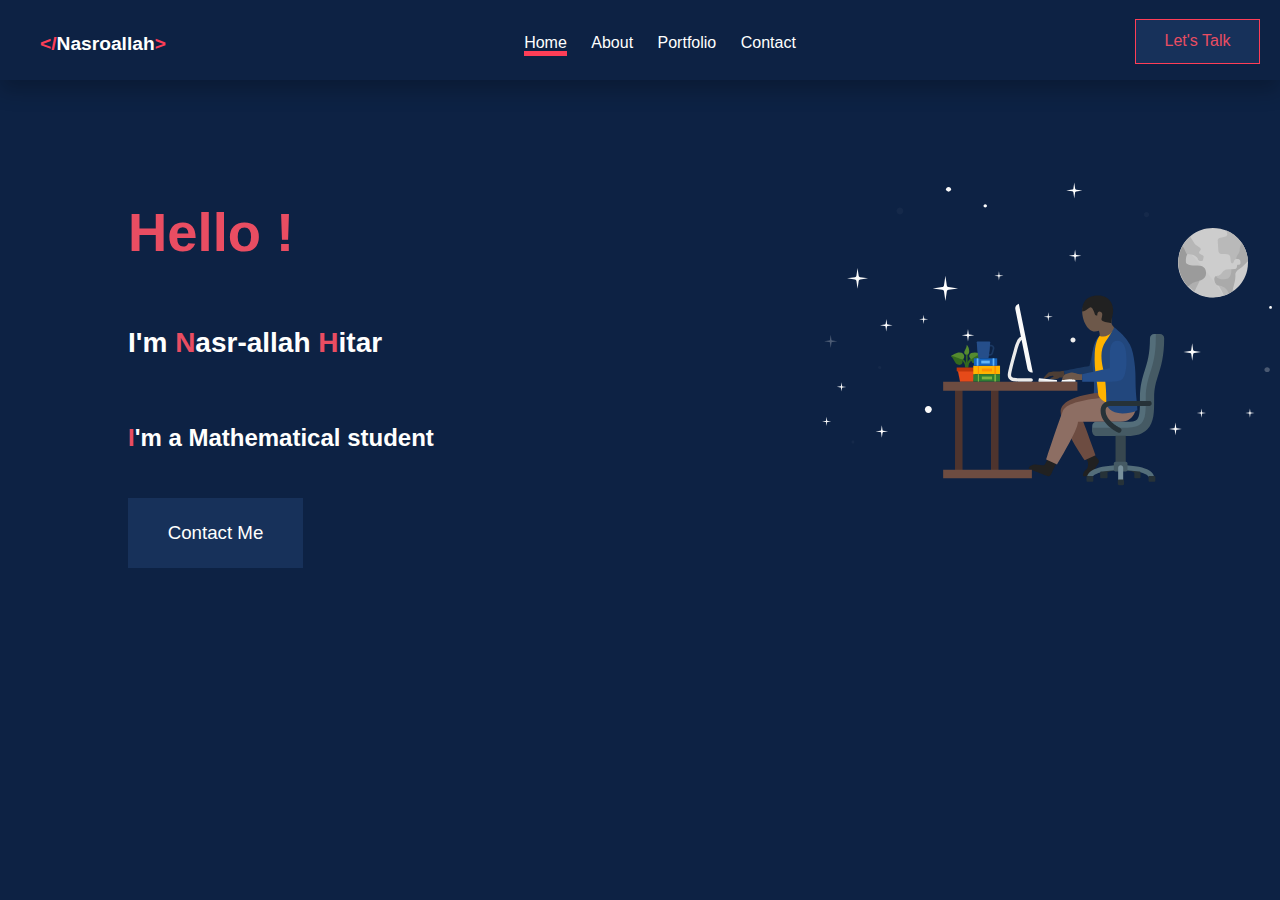
==== index.html @ fa9decda "Add files via upload" ====
<!DOCTYPE html>
<html>

	<head>

		<link rel="stylesheet" type="text/css" href="Styles/style.css">

		<link rel="icon" type="image/x-icon" href="Images/programmer-icon-14.png">

		<title>Nasroallah Hitar|Home Section</title>

		<meta charset="utf-8">

	</head>

	<img src="Images/progress-icon-gif-1.jpg.gif" height="auto" width="200px" id="Load">

	<nav class="PhoneNav" id="PhoneNav">

		<img src="Images/X.png" height="50px" width="50px" id="Xbtn">

		<br>

		<br>

		<center><b style="font-size: 5vw%;color: var(--white);"><b style="color: var(--red)";>&lt;/</b><b>Nasroallah</b><b style="color: var(--red); ">&gt;</b></b></center>

		<br>

		<a href="index.html" class="NAV"><article style="opacity: 1 !important;">

			Home

		</article></a>

		<a href="about.html" class="NAV"><article>
			
			About

		</article></a>

		<a href="portfolio.html" class="NAV"><article>
			
			Portfolio

		</article></a>

		<a href="contact.html" class="NAV"><article>
			
			Contact

		</article></a>

	</nav>

	<body id="Body">	

		<nav class="computerNav">

			<ul>

				<center>
				
					<a href="index.html"><li style="border-bottom: 5px var(--red) solid;">Home</li></a>

					<a href="about.html"><li>About</li></a>

					<a href="portfolio.html"><li>Portfolio</li></a>

					<a href="contact.html"><li>Contact</li></a>

				</center>

				<b style="font-size: 120%;position:relative;top: -1px;color: var(--white)"><b style="color: var(--red)";>&lt;/</b><b>Nasroallah</b><b style="color: var(--red);">&gt;</b></b>

				<button class="letstalk" id="talkbtn">Let's Talk</button>

			</ul>

		</nav>

		<a><img src="Images/menu-512.png" height="50px" width="50px" class="menubtn" id="menuXbtn"></a>

		<br>

		<img src="Images/hero.svg" height="550px" width="450px" class="heroImg">

		<br>

		<main class="main_">

			<h1><b class="Hi" id="Hi">Hello !</b></h1>

			<br>

			<h2 class="name">I'm <b style="color: var(--light-red);">N</b>asr-allah <b style="color: var(--light-red);">H</b>itar</h2>

			<br>

			<h3 class="I_m"><b style="color: var(--light-red);">I</b>'m a <b id="im">Mathematical student</b><h3>

			<br>

			<a href="contact.html"><button class="ContactBtn">Contact Me</button></a>

		</main>

	</body>

	<script type="text/javascript" src="Scripts/script.js"></script>

</html>
---- Styles/style.css ----
:root {

	--red: #fe3e57;
	
	--light-red: #e94d62;
	
	--white: #fffffe;
	
	--territory-text: rgb(214, 217, 224);
	
	--secondary-head: rgb(215, 224, 236);
	
	--primary-background: #17315a;
	
	--secondary-background: rgb(13, 34, 68);
	
	--secondary-button: #294572;
	
	--footer: #131d2c;
	
	--montserrat: "Montserrat",sans-serif;
	
	--open-sans: "Open Sans",sans-serif;

	--dark-shadow:rgba(0,0,0,0.23);

}

#Load{

	position: absolute;

	left: 50%;

	top: 50%;

	transform: translate(-50%,-50%);

}

*{

	color: var(--white);

	text-decoration: none;

	z-index: 1;

}

body{

	font-family: var(--open-sans);

	background: var(--secondary-background);

}

li{

	display: inline;

	margin: 10px;

	position: relative;

	top: 17.5px;

	transition: all 0.5s ease;

}

li:hover{
	
	color: var(--light-red); 

}

#computerNav{

	position: fixed;

}

nav{

	position: absolute;

	background: var(--secondary-background);

	box-shadow: 0 10px 20px var(--dark-shadow);

	top: 0%;

	left: 0%;

	height: 80px;

	width: 100%;

	z-index: 10;

}

.letstalk{

	background: var(--primary-background);

	border: 1px var(--red) solid; 

	color: var(--light-red);

	height: 45px;

	width: 125px;

	float: right;

	position: relative;

	top: -15.5px;

	left: -20px;

	transition: all 1.5s ease;

	font-size: 100%;

	text-align: center;

}

.letstalk:hover{

	opacity: 100%;

	background: var(--red);

	color: var(--primary-background);

}

.Hi{

	color: var(--light-red);

	font-size: 170%;

}

.heroImg{

	float: right;

}

main{

	position: absolute;

	left: 10%;

	top: 20%;

}

label{

	color: var(--red);

}

small{

	color: var(--territory-text);

}

.I_m{

	font-size: 150%;

}

.name{

	font-size: 175%;

}

.ContactBtn{

	background: var(--primary-background);

	height: 70px;

	width: 175px;

	border: none;

	transition: all 1.5s ease;

	font-size: 100%;

	transition: all 2s ease;

}

.ContactBtn:hover{

	position: relative;

	top: -3px;

	box-shadow: 0 10px 20px var(--dark-shadow);

	color: var(--red);

}

.menubtn{

	visibility: hidden;

}

.me{

	max-height: 70%;

	border-radius: 25px;

}

.aboutTitle{

	font-size: 4vw;

}

.About_me{

	font-size: 3vw;

}

label{

	font-size: 2.5vw;

}

.main__{

	position: absolute;

	top: 15%;

}

.PortTitle{

	color: var(--red);

	font-size: 5vw;

	position: relative;

	top: 50px;

	font-family: var(--montserrat);

}

#PhoneNav{

	margin-top: 10px;

	visibility: hidden;

}

article{

	display: block;

	background: var(--primary-background);

	height: 80px;

	width: 100%;

	font-size: 4vw;

	opacity: 0.5;

	transition: all 1.5s ease;

	border-bottom:3.5px var(--red) solid;

	margin-top: 5px;

}

article:hover{

	opacity: 0.75;

	position: relative;

	left: 10px;

}

article:hover .NAV{

	color: var(--territory-text);

}

.cntlabel{

	font-size: 3vw;

}

.emlbtn,.wtsp{

	background: var(--secondary-background);

	color:var(--territory-text);

	border:1px var(--red) solid;

	transition: all 2s ease;

	height: 80px;

	width: 300px;

	font-size: 120%;

	border-radius: 20px;

}

.emlbtn:hover,.wtsp:hover{

	background: var(--light-red);

	color: var(--secondary-background);

}

input,textarea{

	height: 50px;

	width: 300px;

	border-radius: 10px;

	border:none;

	background: var(--primary-background);

	font-size: 50%;

	margin-top: 2.5px;

	color: var(--territory-text);

}

textarea{

	height: 100px;

	font-size: 100%;

}

.sub{

	background: var(--red);

	color: var(--territory-text);

	height: 55px;

	width: 150px;

	margin: 10px;

	border:none;

	font-size: 120%;

	border-radius: 10px;

	transition: all 2s ease;

}

.sub:hover{

	filter: drop-shadow(2px 4px 8px black);

	position: relative;

	top: -5px;

}


.DivA,.DivB,.DivC{

	display: flex;

}

.childDivA,.childDivB,.childDivC{

	background: var(--primary-background);

	height:200px;

	width: 250px;

	margin: 2.5px;

	transition: all 0.3s ease;

}

.childDivA:hover,.childDivB:hover,.childDivC:hover{

	background: var(--red);

	box-shadow: 2px 4px 8px black;

}

.childDivA:hover .divimg{

	animation-name: UPIMAGE;

	animation-duration: 3s;

	animation-timing-function: ease;

	animation-iteration-count: infinite;

}

.childDivB:hover .divimg{

	animation-name: UPIMAGE;

	animation-duration: 3s;

	animation-timing-function: ease;

	animation-iteration-count: infinite;

}

.childDivC:hover .divimg{

	animation-name: UPIMAGE;

	animation-duration: 3s;

	animation-timing-function: ease;

	animation-iteration-count: infinite;

}

.Childs{

	position: absolute;

	left: 50%;

	transform: translate(-50%,0%);

	color: var(--territory-text);

}

@keyframes UPIMAGE{

	100%{

		height:0px;
		
	}

}

.thanksimg{

	position: absolute;

	left: 50%;top: 50%;

	transform: translate(-50%,-10%);
}

.thanks{

	font-size: 7vw;

	color: var(--red);

}

.sent{

	font-size: 140%;

	color: var(--red);

}

@media (max-width:950px){

	.thanksimg{


		transform: translate(-50%,-35%);

	}

	input{

		font-size: 100%;

	}

	.computerNav{

		display: none;

	}

	nav{

		box-shadow: none;

		z-index: -10;

	}

	#menuXbtn{

		visibility: visible;

		z-index: 100;

		position: fixed;

	}

	#Xbtn{

		margin-top: -10px;

		z-index: 1;

	}

	.menubtn,#Xbtn{

		position: absolute;

		left: 0px;

		top: 0px;

		background: var(--primary-background);

		transition: all 1.5s ease;

		height: 50px;

		width: 50px;

		border:none;

	}

	.menubtn:hover,#Xbtn:hover{

		background: var(--red);

	}

	.heroImg{

		margin-top: 20px;

		height: 250px;

		width: 300px;

		position: absolute;

		left: 50%;

		transform: translate(-50%,0%);

		margin-top: -10px;
	}

	.main_{

		top: 40%;

	}

	.I_m{

		font-size: 130% !important;

		font-weight: 300;

	}

	.ContactBtn{

		font-size: 75%;

		height: 45px;

		width: 250px;

	}

	.name{

		font-size: 155%;

		font-weight: 300;

	}

	.Hi{

		font-size: 150%;

		font-weight: 300;

	}

	.main__{

		top: 10%;

	}

	.PortTitle{

		top: 0px;

	}

	article{

		font-size: 7vw;

	}

	.DivA,.DivB,.DivC{

		display: block;

	}
	
}

@media (min-width: 1000px){

	.cntlabel{

		font-size: 2.2vw;

	}

	.titleCnt{

		font-size: 2.5vw;

		margin-bottom: 10px;

	}

	textarea{

		font-size: 50%;

	}

}
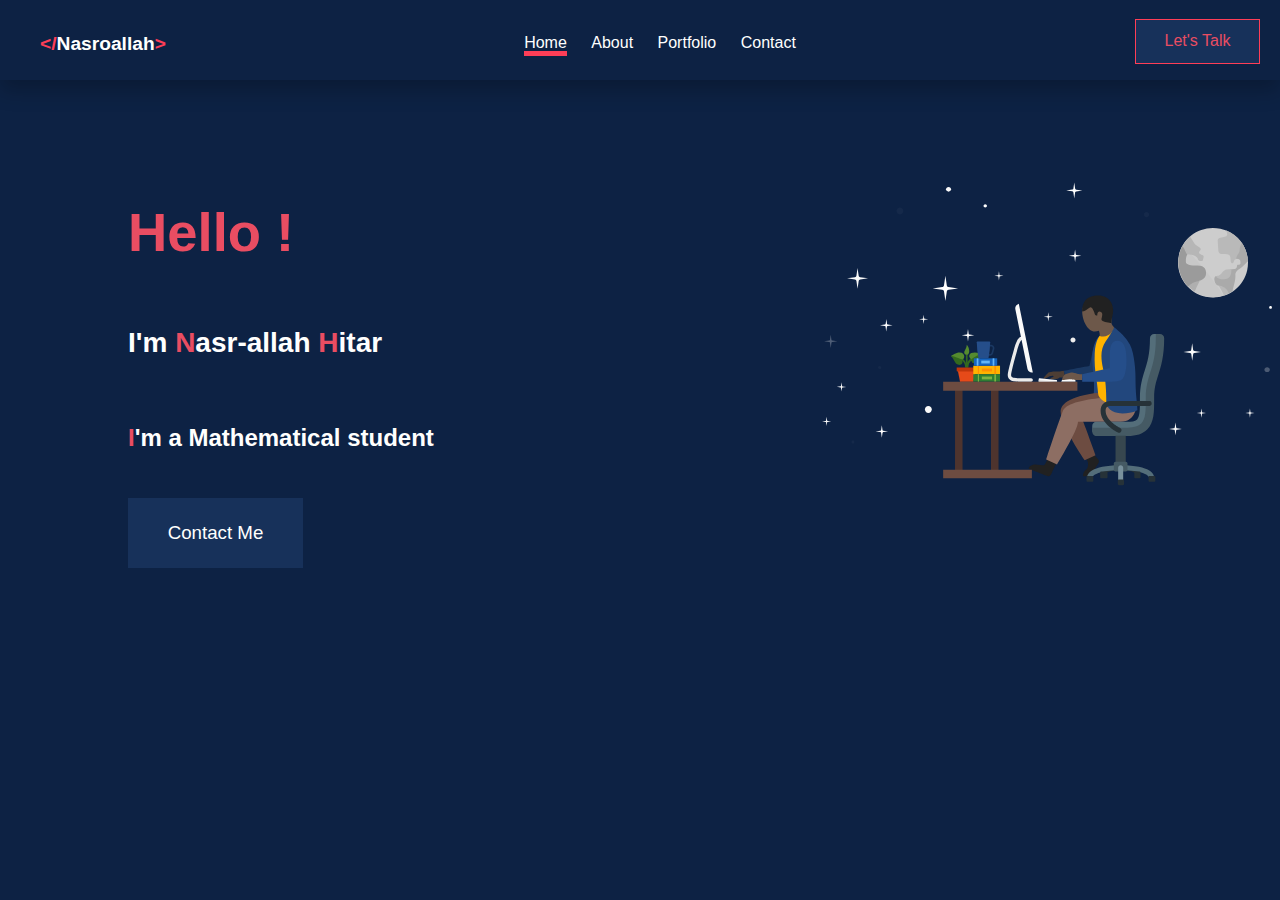
==== commit 264ab33c: "Add files via upload" ====
--- a/index.html
+++ b/index.html
@@ -10,6 +10,8 @@
 		<title>Nasroallah Hitar|Home Section</title>
 
 		<meta charset="utf-8">
+
+		<meta name="viewport" content="width=device-width">
 
 	</head>
 
